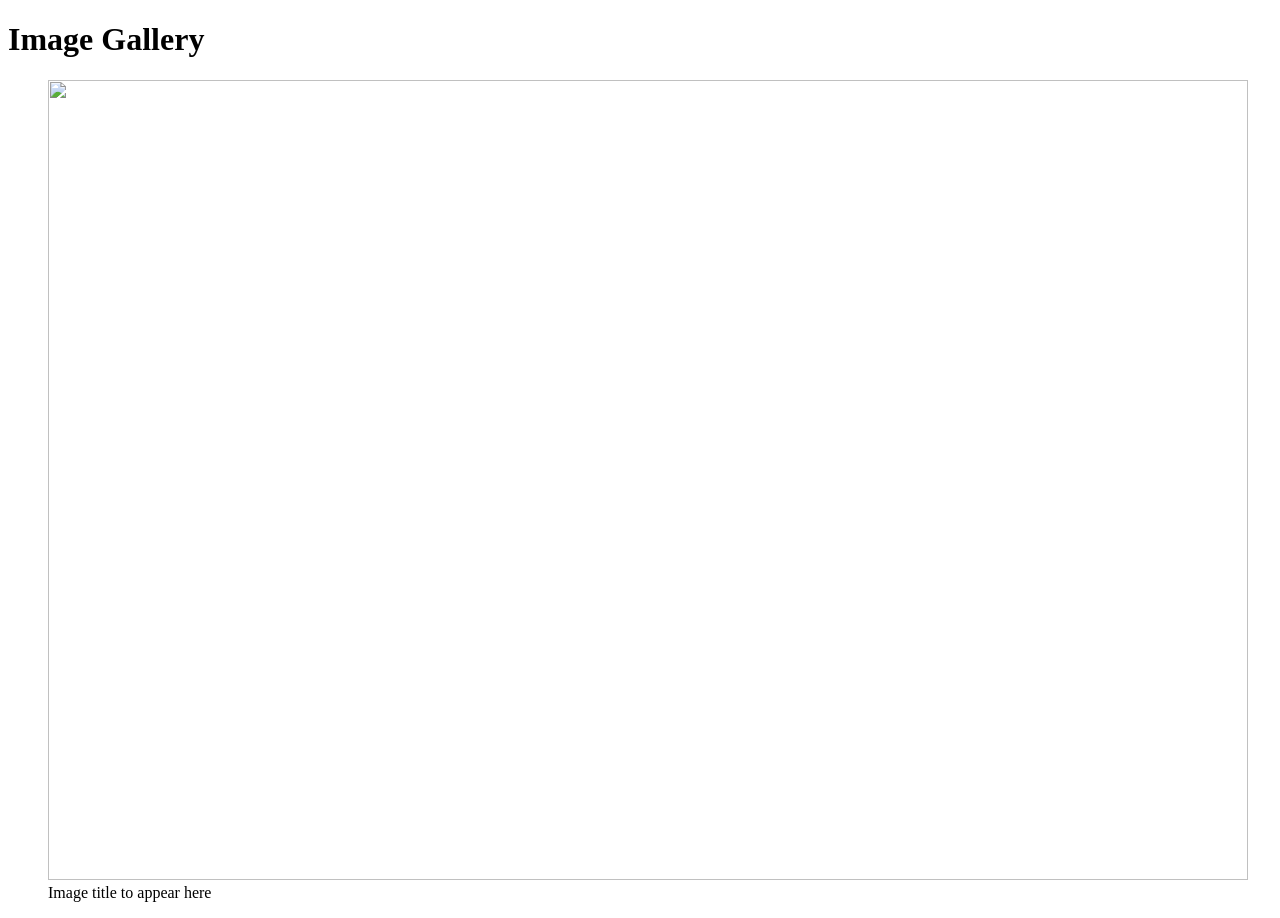
==== index.html @ 1b77f910 "Update and rename assignment2.html to index.html" ====
<!-- Below, please list all group members' full names and student IDs.
 
1.Zaid Ahmed Mohammed (200520230)
2.Damanpreet Singh (200520795)
3.Kamaldeep Singh Gill (200515860) -->


<!DOCTYPE html>
<html lang="en">
<head>
	<meta charset="utf-8">
	<title>Image Gallery | COMP1073 Client-Side JavaScript</title>
	<link rel="stylesheet" href="css/gallery.css">
	<style>
		/* Add some styling for the selected thumbnail */
		.selected-thumbnail {
			border: 2px solid red;
		}
	</style>
</head>
<body>
	<h1>Image Gallery</h1>
	<section id="gallery">
		<figure>
			<img id="featured-image" src="images/flowers-pink-large.jpg" alt="" width="1200" height="800" />
			<figcaption id="image-caption">Image title to appear here</figcaption>
		</figure>
		<ul  id="thumbnail-list"></ul>
	</section>
	<script src="js/gallery.js"></script>
	<!-- PHOTO CREDITS
	Sunflowers in the hamlet Dernekamp, Kirchspiel, Dülmen, North Rhine-Westphalia, Germany
	By Dietmar Rabich - Own work, CC BY-SA 4.0, https://commons.wikimedia.org/w/index.php?curid=61514522

	Poppies in cornfield, Dülmen, North Rhine-Westphalia, Germany
	By Dietmar Rabich - Own work, CC BY-SA 4.0, https://commons.wikimedia.org/w/index.php?curid=40957238

	Daffodils in Sentmaring park, Münster, North Rhine-Westfalia, Germany
	By Dietmar Rabich - Own work, CC BY-SA 4.0, https://commons.wikimedia.org/w/index.php?curid=48211466

	Sentmaring Park, Münster, North Rhine-Westphalia, Germany
	By Dietmar Rabich - Own work, CC BY-SA 4.0, https://commons.wikimedia.org/w/index.php?curid=48576226

	Market in Münster, North Rhine-Westphalia, Germany
	By Dietmar Rabich - Own work, CC BY-SA 4.0, https://commons.wikimedia.org/w/index.php?curid=62071586
	-->
</body>
</html>
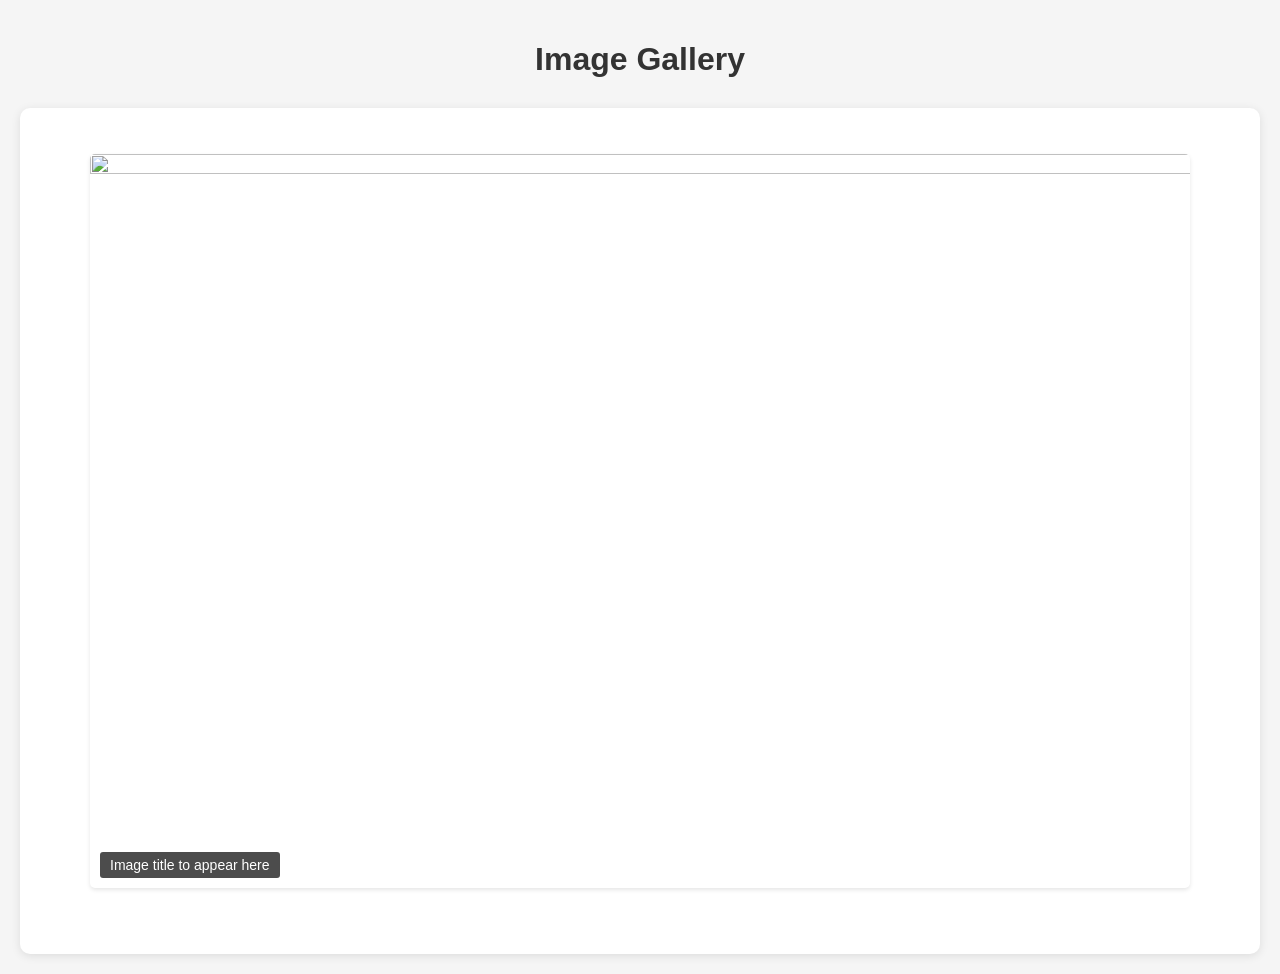
==== commit 582e09dc: "Update index.html" ====
--- a/index.html
+++ b/index.html
@@ -10,7 +10,7 @@
 <head>
 	<meta charset="utf-8">
 	<title>Image Gallery | COMP1073 Client-Side JavaScript</title>
-	<link rel="stylesheet" href="css/gallery.css">
+	<link rel="stylesheet" href="gallery.css">
 	<style>
 		/* Add some styling for the selected thumbnail */
 		.selected-thumbnail {
--- a/gallery.css
+++ b/gallery.css
@@ -0,0 +1,124 @@
+/* Add some styling for the selected thumbnail */
+.selected-thumbnail {
+    border: 2px solid red;
+}
+
+
+/* Add some styling for the selected thumbnail */
+.selected-thumbnail {
+    border: 2px solid red;
+    filter: none; /* Remove grayscale filter from the selected thumbnail */
+  }
+  
+  /* Apply grayscale filter to inactive thumbnails */
+  #thumbnail-list img:not(.selected-thumbnail) {
+    filter: grayscale(100%);
+  }
+
+/* CSS styles for the body */
+body {
+    font-family: Arial, sans-serif; /* Set the font family to Arial or sans-serif */
+    background-color: #f5f5f5; /* Set the background color to a light gray */
+    margin: 0; /* Remove any default margin */
+    padding: 20px; /* Add padding around the content */
+  }
+  
+  /* CSS styles for the heading */
+  h1 {
+    color: #333; /* Set the heading color to a dark gray */
+    text-align: center; /* Center-align the heading */
+    margin-bottom: 30px; /* Add bottom margin to create space below the heading */
+  }
+  
+  /* CSS styles for the gallery section */
+  #gallery {
+    box-shadow: 0 2px 10px rgba(0, 0, 0, 0.1); /* Add a subtle box shadow */
+    background-color: #fff; /* Set the background color to white */
+    padding: 30px; /* Add padding around the gallery content */
+    border-radius: 10px; /* Add rounded corners to the gallery */
+    text-align: center; /* Center-align the content inside the gallery */
+  }
+  
+  /* CSS styles for the figure element */
+  figure {
+    position: relative; /* Set the position to relative for positioning the caption */
+    margin-bottom: 20px; /* Add bottom margin to create space below the figure */
+  }
+  
+  /* CSS styles for the featured image */
+  #featured-image {
+    display: block; /* Make the featured image a block element */
+    margin: 0 auto; /* Center-align the featured image horizontally */
+    max-width: 100%; /* Ensure the featured image doesn't exceed the container width */
+    height: auto; /* Automatically adjust the height while maintaining aspect ratio */
+    border-radius: 5px; /* Add rounded corners to the featured image */
+    box-shadow: 0 2px 4px rgba(0, 0, 0, 0.1); /* Add a subtle box shadow */
+    transition: all 0.3s ease; /* Apply smooth transition for hover effect */
+  }
+  
+  /* CSS styles for the hover effect on the featured image */
+  #featured-image:hover {
+    transform: scale(1.05); /* Scale up the featured image on hover */
+  }
+  
+  /* CSS styles for the image caption */
+  #image-caption {
+    position: absolute; /* Position the caption relative to the figure */
+    bottom: 10px; 
+    left: 10px; 
+    color: #fff; /* Set the caption text color to white */
+    font-size: 14px; /* Set the caption font size */
+    background-color: rgba(0, 0, 0, 0.7); /* Set a semi-transparent black background for the caption */
+    padding: 5px 10px; 
+    border-radius: 3px; 
+  }
+  
+  /* CSS styles for the thumbnail list */
+  #thumbnail-list {
+    display: flex; /* Display the thumbnails in a flex container */
+    justify-content: center; /* Center-align the thumbnails horizontally */
+    flex-wrap: wrap; /* Allow the thumbnails to wrap to the next line if necessary */
+    margin-top: 20px; /* Add top margin to create space above the thumbnail list */
+  }
+  
+  /* CSS styles for the list items */
+  li {
+    margin: 10px; /* Add margin around the list items to create spacing */
+  }
+  
+  /* CSS styles for the thumbnail images */
+  .thumbnail-image {
+    display: block; /* Make the thumbnail image a block element */
+    width: 80px; /* Set a fixed width for the thumbnail image */
+    height: 80px; /* Set a fixed height for the thumbnail image */
+    border-radius: 50%; /* Make the thumbnail image a circle by setting border-radius to 50% */
+    cursor: pointer; /* Change the cursor to a pointer on hover */
+    transition: all 0.3s ease; /* Apply smooth transition for hover effect */
+    filter: grayscale(100%); /* Apply grayscale filter to the thumbnail image */
+  }
+  
+  /* CSS styles for the hover effect on the thumbnail images */
+  .thumbnail-image:hover {
+    transform: scale(1.1); /* Scale up the thumbnail image on hover */
+  }
+  
+  /* CSS styles for the selected thumbnail image */
+  .selected-thumbnail {
+    border: 2px solid red; /* Add a red border to indicate the selected thumbnail */
+    filter: none; /* Remove the grayscale filter from the selected thumbnail */
+  }
+  .selected-thumbnail {
+    animation: pulse 1s infinite;
+  }
+  
+  @keyframes pulse {
+    0% {
+      transform: scale(1);
+    }
+    50% {
+      transform: scale(1.05);
+    }
+    100% {
+      transform: scale(1);
+    }
+  }
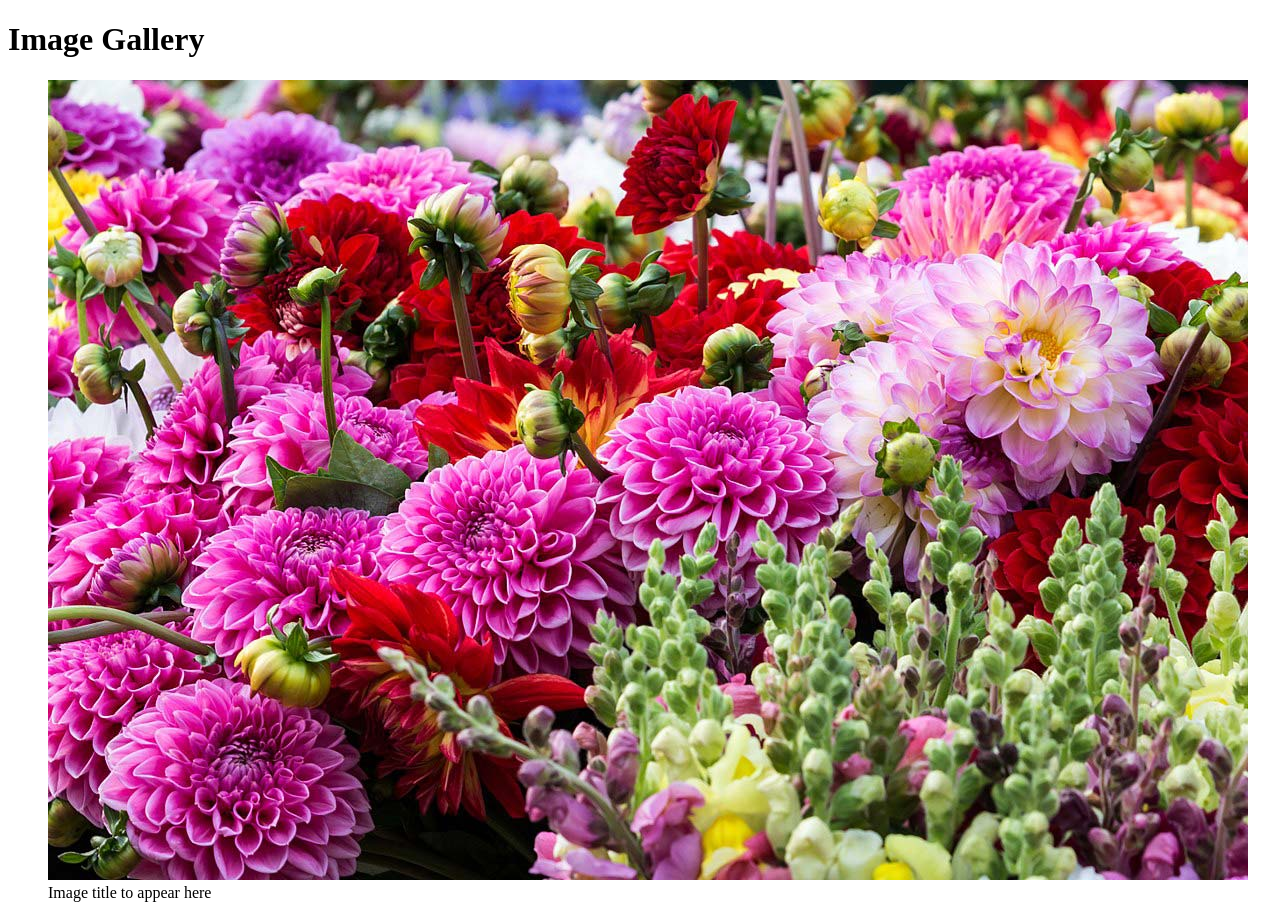
==== commit 1efa0a4e: "Update index.html" ====
--- a/index.html
+++ b/index.html
@@ -10,7 +10,7 @@
 <head>
 	<meta charset="utf-8">
 	<title>Image Gallery | COMP1073 Client-Side JavaScript</title>
-	<link rel="stylesheet" href="gallery.css">
+	<link rel="stylesheet" href="CSS/gallery.css">
 	<style>
 		/* Add some styling for the selected thumbnail */
 		.selected-thumbnail {
@@ -22,7 +22,7 @@
 	<h1>Image Gallery</h1>
 	<section id="gallery">
 		<figure>
-			<img id="featured-image" src="images/flowers-pink-large.jpg" alt="" width="1200" height="800" />
+			<img id="featured-image" src="flowers-pink-large.jpg" alt="" width="1200" height="800" />
 			<figcaption id="image-caption">Image title to appear here</figcaption>
 		</figure>
 		<ul  id="thumbnail-list"></ul>
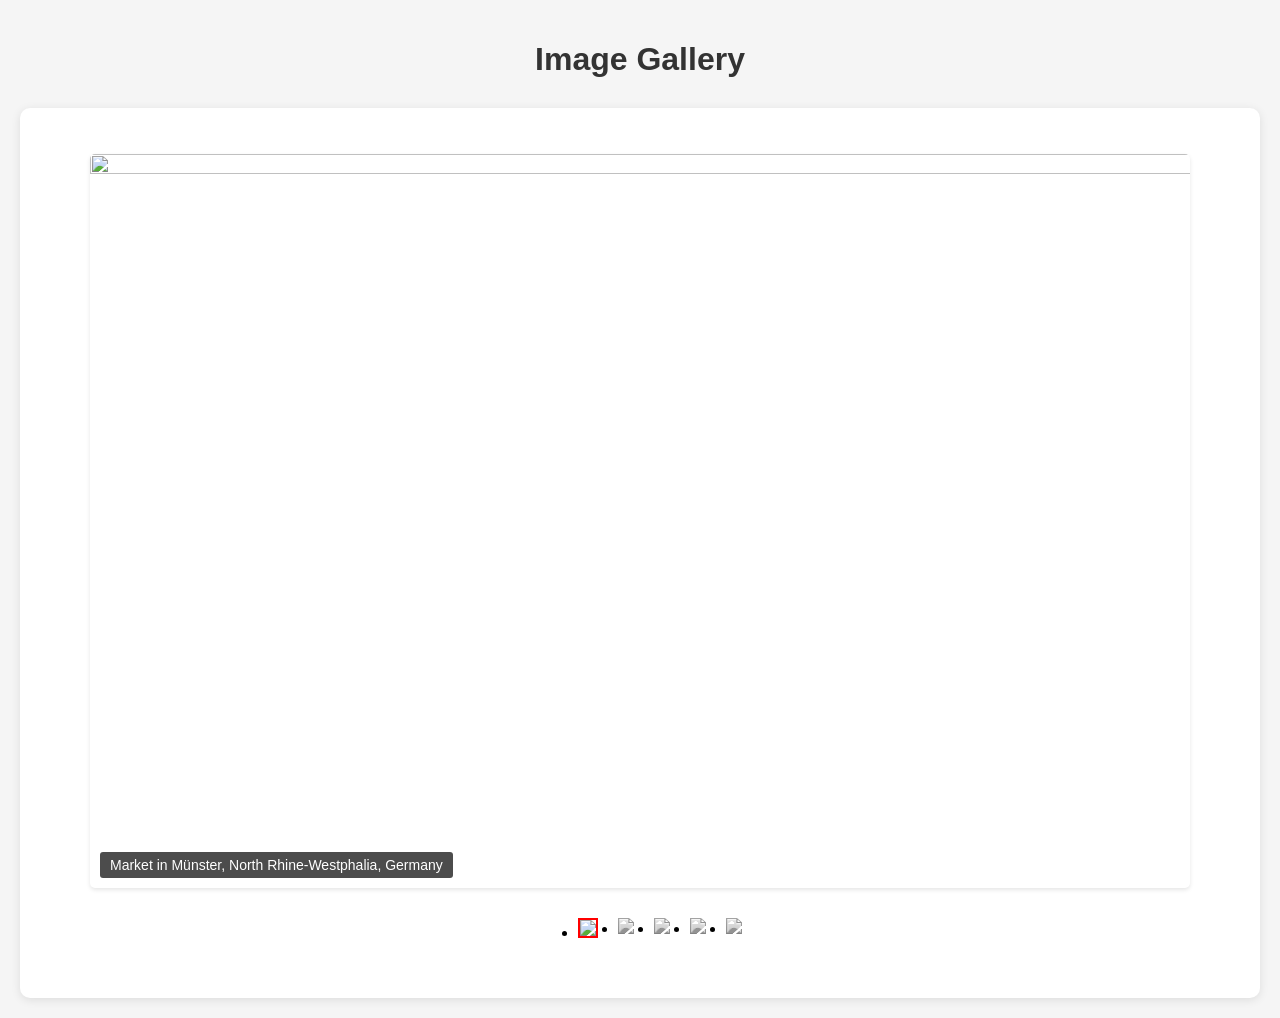
==== commit 17c6f9b8: "Update index.html" ====
--- a/index.html
+++ b/index.html
@@ -10,7 +10,7 @@
 <head>
 	<meta charset="utf-8">
 	<title>Image Gallery | COMP1073 Client-Side JavaScript</title>
-	<link rel="stylesheet" href="CSS/gallery.css">
+	<link rel="stylesheet" href="gallery.css">
 	<style>
 		/* Add some styling for the selected thumbnail */
 		.selected-thumbnail {
@@ -27,7 +27,7 @@
 		</figure>
 		<ul  id="thumbnail-list"></ul>
 	</section>
-	<script src="js/gallery.js"></script>
+	<script src="gallery.js"></script>
 	<!-- PHOTO CREDITS
 	Sunflowers in the hamlet Dernekamp, Kirchspiel, Dülmen, North Rhine-Westphalia, Germany
 	By Dietmar Rabich - Own work, CC BY-SA 4.0, https://commons.wikimedia.org/w/index.php?curid=61514522
--- a/gallery.css
+++ b/gallery.css
@@ -0,0 +1,124 @@
+/* Add some styling for the selected thumbnail */
+.selected-thumbnail {
+    border: 2px solid red;
+}
+
+
+/* Add some styling for the selected thumbnail */
+.selected-thumbnail {
+    border: 2px solid red;
+    filter: none; /* Remove grayscale filter from the selected thumbnail */
+  }
+  
+  /* Apply grayscale filter to inactive thumbnails */
+  #thumbnail-list img:not(.selected-thumbnail) {
+    filter: grayscale(100%);
+  }
+
+/* CSS styles for the body */
+body {
+    font-family: Arial, sans-serif; /* Set the font family to Arial or sans-serif */
+    background-color: #f5f5f5; /* Set the background color to a light gray */
+    margin: 0; /* Remove any default margin */
+    padding: 20px; /* Add padding around the content */
+  }
+  
+  /* CSS styles for the heading */
+  h1 {
+    color: #333; /* Set the heading color to a dark gray */
+    text-align: center; /* Center-align the heading */
+    margin-bottom: 30px; /* Add bottom margin to create space below the heading */
+  }
+  
+  /* CSS styles for the gallery section */
+  #gallery {
+    box-shadow: 0 2px 10px rgba(0, 0, 0, 0.1); /* Add a subtle box shadow */
+    background-color: #fff; /* Set the background color to white */
+    padding: 30px; /* Add padding around the gallery content */
+    border-radius: 10px; /* Add rounded corners to the gallery */
+    text-align: center; /* Center-align the content inside the gallery */
+  }
+  
+  /* CSS styles for the figure element */
+  figure {
+    position: relative; /* Set the position to relative for positioning the caption */
+    margin-bottom: 20px; /* Add bottom margin to create space below the figure */
+  }
+  
+  /* CSS styles for the featured image */
+  #featured-image {
+    display: block; /* Make the featured image a block element */
+    margin: 0 auto; /* Center-align the featured image horizontally */
+    max-width: 100%; /* Ensure the featured image doesn't exceed the container width */
+    height: auto; /* Automatically adjust the height while maintaining aspect ratio */
+    border-radius: 5px; /* Add rounded corners to the featured image */
+    box-shadow: 0 2px 4px rgba(0, 0, 0, 0.1); /* Add a subtle box shadow */
+    transition: all 0.3s ease; /* Apply smooth transition for hover effect */
+  }
+  
+  /* CSS styles for the hover effect on the featured image */
+  #featured-image:hover {
+    transform: scale(1.05); /* Scale up the featured image on hover */
+  }
+  
+  /* CSS styles for the image caption */
+  #image-caption {
+    position: absolute; /* Position the caption relative to the figure */
+    bottom: 10px; 
+    left: 10px; 
+    color: #fff; /* Set the caption text color to white */
+    font-size: 14px; /* Set the caption font size */
+    background-color: rgba(0, 0, 0, 0.7); /* Set a semi-transparent black background for the caption */
+    padding: 5px 10px; 
+    border-radius: 3px; 
+  }
+  
+  /* CSS styles for the thumbnail list */
+  #thumbnail-list {
+    display: flex; /* Display the thumbnails in a flex container */
+    justify-content: center; /* Center-align the thumbnails horizontally */
+    flex-wrap: wrap; /* Allow the thumbnails to wrap to the next line if necessary */
+    margin-top: 20px; /* Add top margin to create space above the thumbnail list */
+  }
+  
+  /* CSS styles for the list items */
+  li {
+    margin: 10px; /* Add margin around the list items to create spacing */
+  }
+  
+  /* CSS styles for the thumbnail images */
+  .thumbnail-image {
+    display: block; /* Make the thumbnail image a block element */
+    width: 80px; /* Set a fixed width for the thumbnail image */
+    height: 80px; /* Set a fixed height for the thumbnail image */
+    border-radius: 50%; /* Make the thumbnail image a circle by setting border-radius to 50% */
+    cursor: pointer; /* Change the cursor to a pointer on hover */
+    transition: all 0.3s ease; /* Apply smooth transition for hover effect */
+    filter: grayscale(100%); /* Apply grayscale filter to the thumbnail image */
+  }
+  
+  /* CSS styles for the hover effect on the thumbnail images */
+  .thumbnail-image:hover {
+    transform: scale(1.1); /* Scale up the thumbnail image on hover */
+  }
+  
+  /* CSS styles for the selected thumbnail image */
+  .selected-thumbnail {
+    border: 2px solid red; /* Add a red border to indicate the selected thumbnail */
+    filter: none; /* Remove the grayscale filter from the selected thumbnail */
+  }
+  .selected-thumbnail {
+    animation: pulse 1s infinite;
+  }
+  
+  @keyframes pulse {
+    0% {
+      transform: scale(1);
+    }
+    50% {
+      transform: scale(1.05);
+    }
+    100% {
+      transform: scale(1);
+    }
+  }
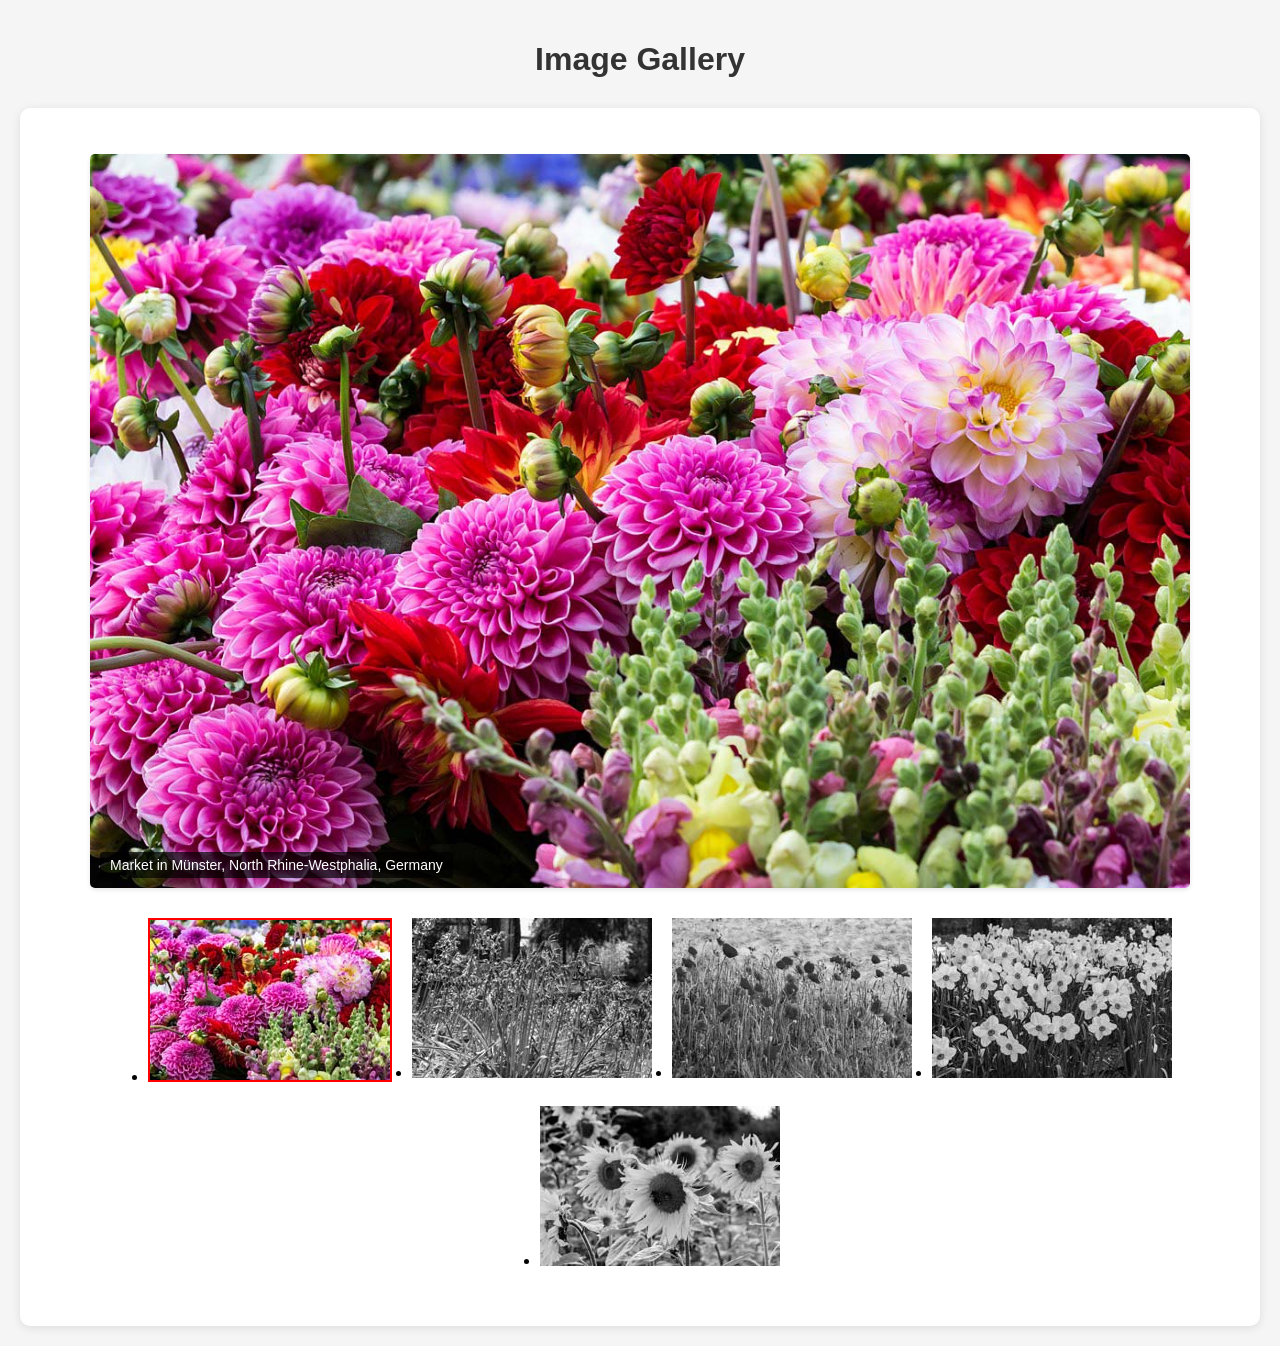
==== commit 69228616: "Update index.html" ====
--- a/index.html
+++ b/index.html
@@ -3,32 +3,30 @@
 1.Zaid Ahmed Mohammed (200520230)
 2.Damanpreet Singh (200520795)
 3.Kamaldeep Singh Gill (200515860) -->
-
-
 <!DOCTYPE html>
 <html lang="en">
-<head>
-	<meta charset="utf-8">
-	<title>Image Gallery | COMP1073 Client-Side JavaScript</title>
-	<link rel="stylesheet" href="gallery.css">
-	<style>
-		/* Add some styling for the selected thumbnail */
-		.selected-thumbnail {
-			border: 2px solid red;
-		}
-	</style>
-</head>
-<body>
-	<h1>Image Gallery</h1>
-	<section id="gallery">
-		<figure>
-			<img id="featured-image" src="flowers-pink-large.jpg" alt="" width="1200" height="800" />
-			<figcaption id="image-caption">Image title to appear here</figcaption>
-		</figure>
-		<ul  id="thumbnail-list"></ul>
-	</section>
-	<script src="gallery.js"></script>
-	<!-- PHOTO CREDITS
+    <head>
+        <meta charset="utf-8">
+        <title>Image Gallery | COMP1073 Client-Side JavaScript</title>
+        <link rel="stylesheet" href="gallery.css">
+        <style>
+            /* Add some styling for the selected thumbnail */
+            .selected-thumbnail {
+                border: 2px solid red;
+            }
+        </style>
+    </head>
+    <body>
+        <h1>Image Gallery</h1>
+        <section id="gallery">
+            <figure>
+                <img id="featured-image" src="flowers-pink-large.jpg" alt="" width="1200" height="800"/>
+                <figcaption id="image-caption">Image title to appear here</figcaption>
+            </figure>
+            <ul id="thumbnail-list"></ul>
+        </section>
+        <script src="gallery.js"></script>
+        <!-- PHOTO CREDITS
 	Sunflowers in the hamlet Dernekamp, Kirchspiel, Dülmen, North Rhine-Westphalia, Germany
 	By Dietmar Rabich - Own work, CC BY-SA 4.0, https://commons.wikimedia.org/w/index.php?curid=61514522
 
@@ -44,5 +42,7 @@
 	Market in Münster, North Rhine-Westphalia, Germany
 	By Dietmar Rabich - Own work, CC BY-SA 4.0, https://commons.wikimedia.org/w/index.php?curid=62071586
 	-->
-</body>
+        
+        </script>
+    </body>
 </html>
